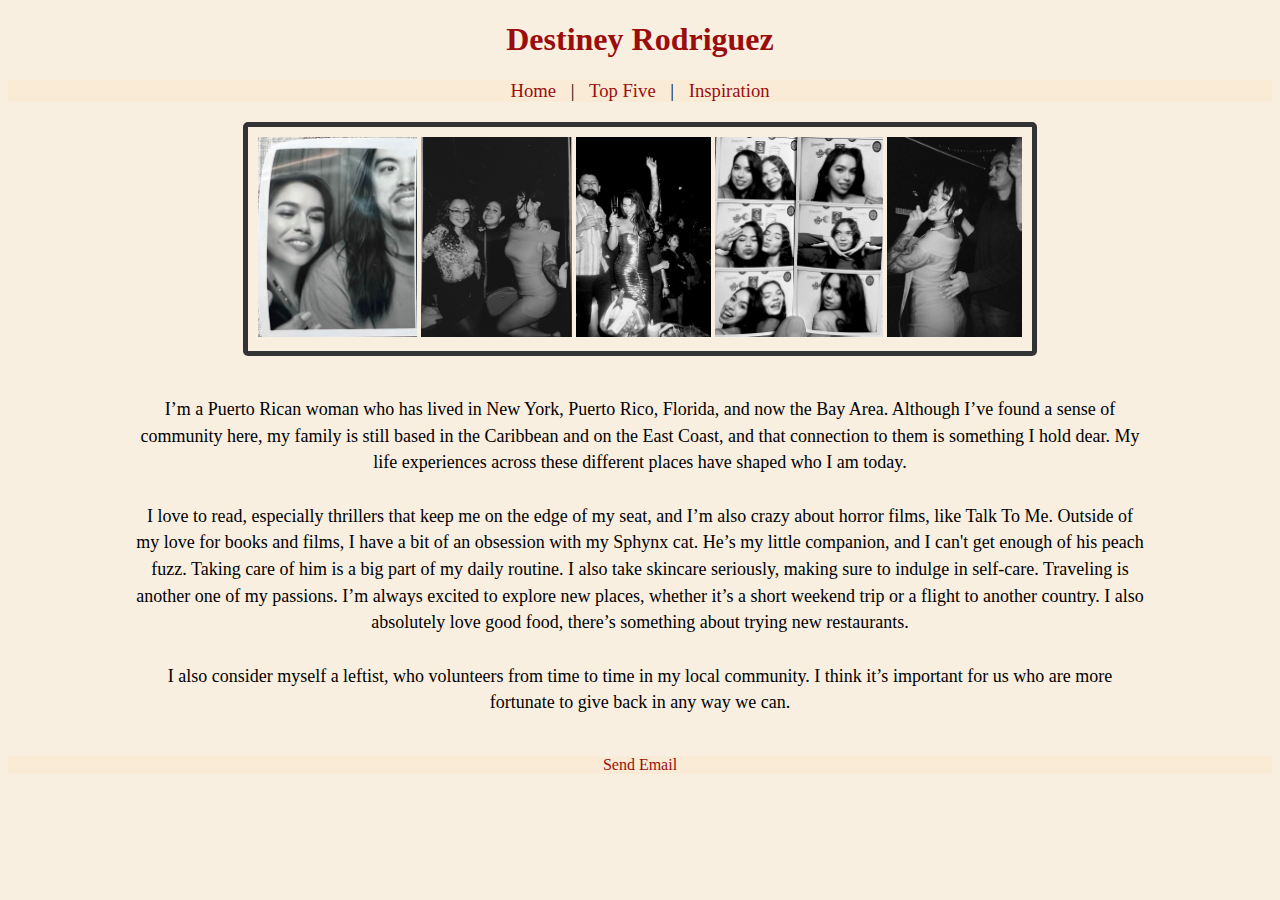
==== index.html @ 133a44c5 "make it juicy" ====
<!DOCTYPE html>
<html lang="en">
    <head>
        <meta charset="UTF-8" />
        <title></title>
        <link rel="stylesheet" href="css/style.css" />
        <link rel="preconnect" href="https://fonts.googleapis.com">
        <link rel="preconnect" href="https://fonts.gstatic.com" crossorigin>
        <link href="https://fonts.googleapis.com/css2?family=Homemade+Apple&family=Josefin+Sans:ital,wght@0,100..700;1,100..700&family=Lato:ital,wght@0,100;0,300;0,400;0,700;0,900;1,100;1,300;1,400;1,700;1,900&family=Mulish:ital,wght@0,200..1000;1,200..1000&family=Spectral:ital,wght@0,200;0,300;0,400;0,500;0,600;0,700;0,800;1,200;1,300;1,400;1,500;1,600;1,700;1,800&display=swap" rel="stylesheet">
    </head>
<body>
    <h1>Destiney Rodriguez</h1>

    <nav>
        <a href="index.html"> Home</a> |
        <a href="topFive.html"> Top Five</a> |
        <a href="inspiration.html"> Inspiration</a> 
    </nav>

    <div class="image-container">
        <img src="img/photobooth_with_matt.jpg" />
        <img src="img/vegas_2025_with_girls.jpg" />
        <img src="img/vegas_2025_film_pic.jpg" />
        <img src="img/photobooth_with_kam.jpg" />
        <img src="img/vegas_2025_with_matt.jpg" />
    
    </div>
    
    <p>
        I’m a Puerto Rican woman who has lived in New York, Puerto Rico, Florida, and now the Bay Area. Although I’ve found a sense of community here, my family is still based in the Caribbean and on the East Coast, and that connection to them is something I hold dear. My life experiences across these different places have shaped who I am today.
       <br>
       <br> I love to read, especially thrillers that keep me on the edge of my seat, and I’m also crazy about horror films, like Talk To Me. Outside of my love for books and films, I have a bit of an obsession with my Sphynx cat. He’s my little companion, and I can't get enough of his peach fuzz. Taking care of him is a big part of my daily routine. I also take skincare seriously, making sure to indulge in self-care.
        Traveling is another one of my passions. I’m always excited to explore new places, whether it’s a short weekend trip or a flight to another country. I also absolutely love good food, there’s something about trying new restaurants.
       <br>
       <br> I also consider myself a leftist, who volunteers from time to time in my local community. I think it’s important for us who are more fortunate to give back in any way we can.
        
    </p>
</body>
<footer>
    <a href = "mailto: abc@example.com">Send Email</a>
</footer>
</html>
---- css/style.css ----
body {
    background-color: rgb(249, 239, 225);
}

nav {
    margin-bottom: 20px;
    font-size: 14pt;
    text-align: center;
    background-color: antiquewhite;

}

a {
    font-family: "Homemade Apple";
    color: rgb(154, 13, 13);
    text-decoration: none;
    margin: 10px;
}

h1 {
    text-align: center;
    font-family: "Homemade Apple";
    color: rgb(154, 13, 13)
}

p {
    margin: 40px auto;
    font-size: 18px;
    line-height: 20pt;
    text-align: center;
    width: 80%
}

footer {
    font-family: "Homemade Apple";
    text-align: center;
    background-color: antiquewhite;
}

img {
    max-height: 200px;    
}

.image-container {
    text-align: center;
    margin: auto;
    width: fit-content;
    padding: 10px;
    border: 5px solid #333; 
    border-radius: 5px; 
}
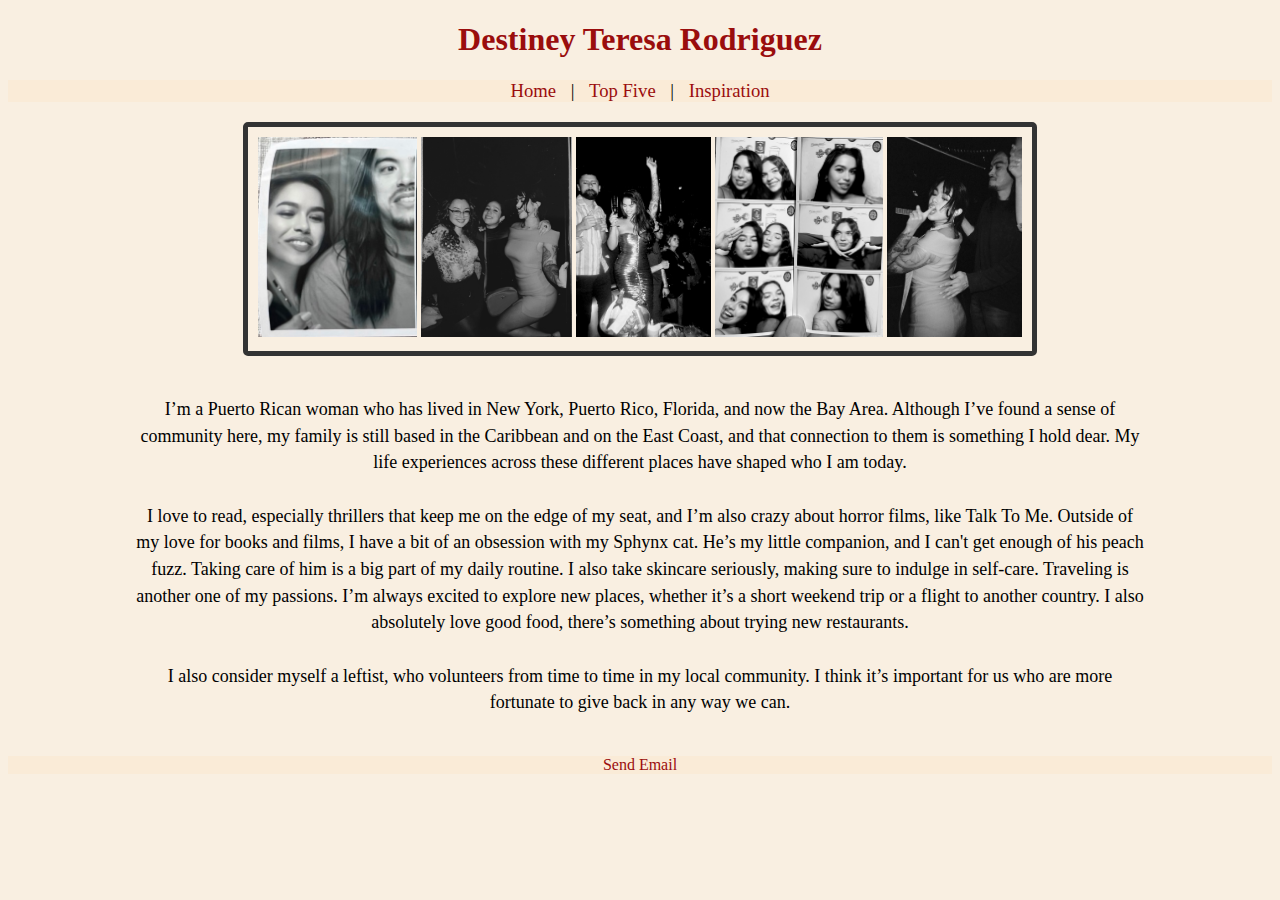
==== commit 5672385e: "name change" ====
--- a/index.html
+++ b/index.html
@@ -9,7 +9,7 @@
         <link href="https://fonts.googleapis.com/css2?family=Homemade+Apple&family=Josefin+Sans:ital,wght@0,100..700;1,100..700&family=Lato:ital,wght@0,100;0,300;0,400;0,700;0,900;1,100;1,300;1,400;1,700;1,900&family=Mulish:ital,wght@0,200..1000;1,200..1000&family=Spectral:ital,wght@0,200;0,300;0,400;0,500;0,600;0,700;0,800;1,200;1,300;1,400;1,500;1,600;1,700;1,800&display=swap" rel="stylesheet">
     </head>
 <body>
-    <h1>Destiney Rodriguez</h1>
+    <h1>Destiney Teresa Rodriguez</h1>
 
     <nav>
         <a href="index.html"> Home</a> |
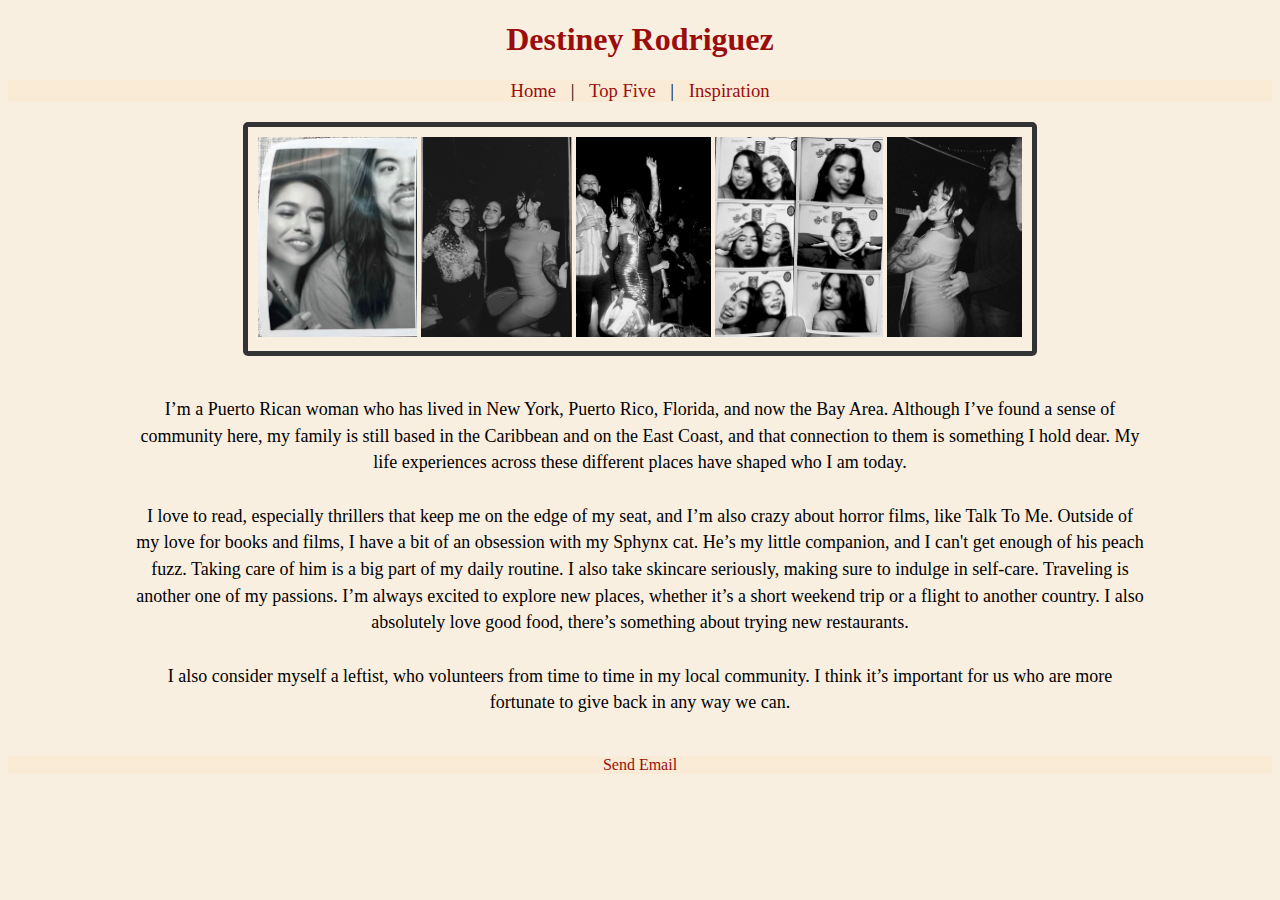
==== commit c1e76833: "revert name change" ====
--- a/index.html
+++ b/index.html
@@ -9,7 +9,7 @@
         <link href="https://fonts.googleapis.com/css2?family=Homemade+Apple&family=Josefin+Sans:ital,wght@0,100..700;1,100..700&family=Lato:ital,wght@0,100;0,300;0,400;0,700;0,900;1,100;1,300;1,400;1,700;1,900&family=Mulish:ital,wght@0,200..1000;1,200..1000&family=Spectral:ital,wght@0,200;0,300;0,400;0,500;0,600;0,700;0,800;1,200;1,300;1,400;1,500;1,600;1,700;1,800&display=swap" rel="stylesheet">
     </head>
 <body>
-    <h1>Destiney Teresa Rodriguez</h1>
+    <h1>Destiney Rodriguez</h1>
 
     <nav>
         <a href="index.html"> Home</a> |
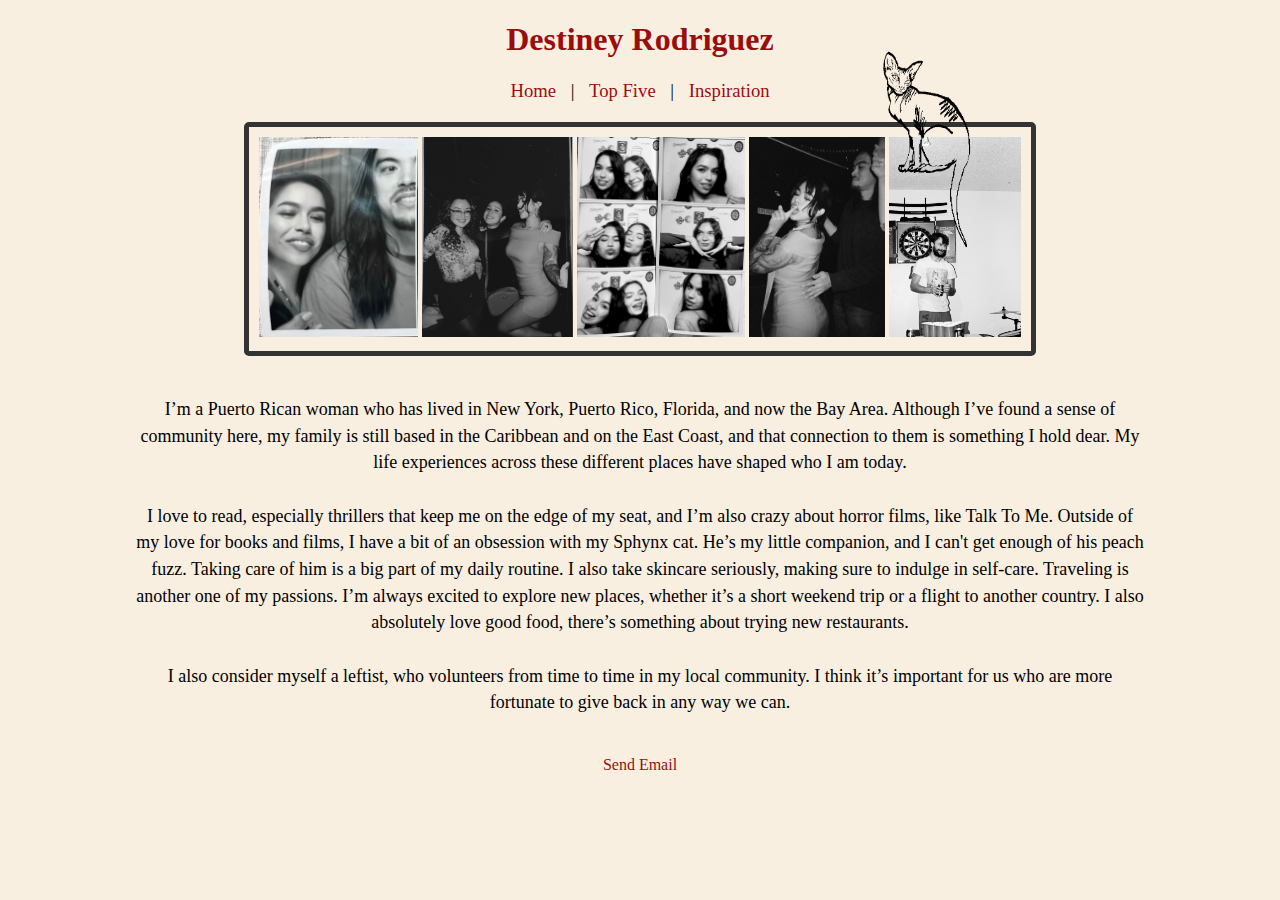
==== commit 8e0c814e: "add gif" ====
--- a/index.html
+++ b/index.html
@@ -16,14 +16,16 @@
         <a href="topFive.html"> Top Five</a> |
         <a href="inspiration.html"> Inspiration</a> 
     </nav>
-
+    <div class="sphynx-container">
+        <img class="sphynx" src="./img/sphynx.gif">
+    </div>
     <div class="image-container">
         <img src="img/photobooth_with_matt.jpg" />
         <img src="img/vegas_2025_with_girls.jpg" />
-        <img src="img/vegas_2025_film_pic.jpg" />
+        <!-- <img src="img/vegas_2025_film_pic.jpg" /> -->
         <img src="img/photobooth_with_kam.jpg" />
         <img src="img/vegas_2025_with_matt.jpg" />
-    
+        <img src="img/billy.png" />
     </div>
     
     <p>
--- a/css/style.css
+++ b/css/style.css
@@ -6,7 +6,7 @@
     margin-bottom: 20px;
     font-size: 14pt;
     text-align: center;
-    background-color: antiquewhite;
+    /* background-color: antiquewhite; */
 
 }
 
@@ -34,11 +34,10 @@
 footer {
     font-family: "Homemade Apple";
     text-align: center;
-    background-color: antiquewhite;
 }
 
-img {
-    max-height: 200px;    
+.image-container>img {
+    max-height: 200px;   
 }
 
 .image-container {
@@ -49,3 +48,16 @@
     border: 5px solid #333; 
     border-radius: 5px; 
 }
+
+.sphynx-container {
+    position: absolute;
+    text-align: center;
+    width: 100%;
+    left: 300px;
+    top: 50px;
+    pointer-events: none;
+}
+
+.sphynx {
+    max-height: 200px;   
+}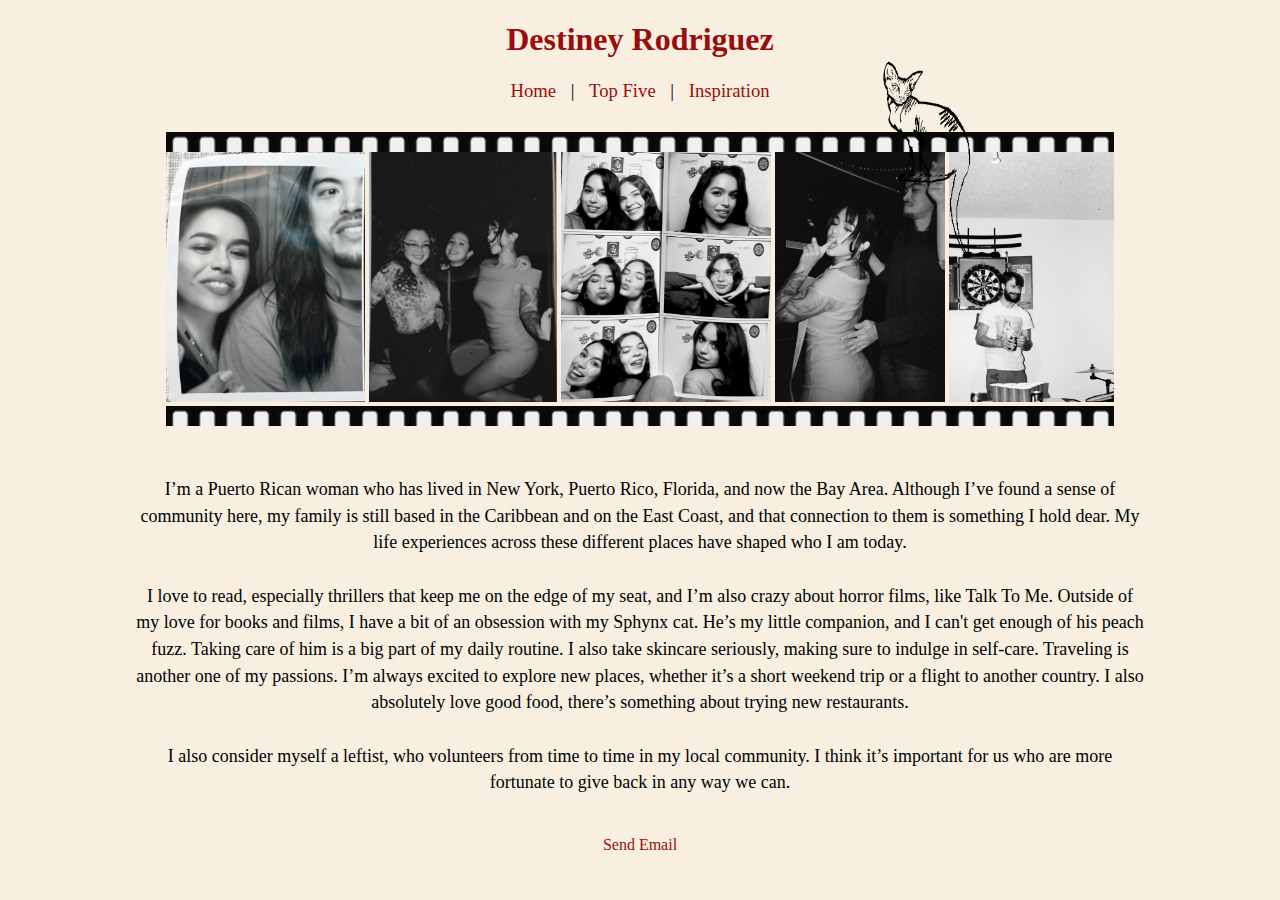
==== commit ca8c9e60: "add film border" ====
--- a/index.html
+++ b/index.html
@@ -10,24 +10,24 @@
     </head>
 <body>
     <h1>Destiney Rodriguez</h1>
-
     <nav>
         <a href="index.html"> Home</a> |
         <a href="topFive.html"> Top Five</a> |
         <a href="inspiration.html"> Inspiration</a> 
     </nav>
     <div class="sphynx-container">
-        <img class="sphynx" src="./img/sphynx.gif">
+        <img alt="animated image of a sphynx cat wagging its tail" class="sphynx" src="./img/sphynx.gif">
     </div>
     <div class="image-container">
-        <img src="img/photobooth_with_matt.jpg" />
-        <img src="img/vegas_2025_with_girls.jpg" />
-        <!-- <img src="img/vegas_2025_film_pic.jpg" /> -->
-        <img src="img/photobooth_with_kam.jpg" />
-        <img src="img/vegas_2025_with_matt.jpg" />
-        <img src="img/billy.png" />
+        <div class="film"></div>
+        <img alt="black and white photograph of myself and my partner" src="img/photobooth_with_matt.jpg" />
+        <img alt="black and white photograph of myself and the girls" src="img/vegas_2025_with_girls.jpg" />
+        <img alt="black and white photographs of myself and my friend" src="img/photobooth_with_kam.jpg" />
+        <img alt="black and white photograph of myself and my partner" src="img/vegas_2025_with_matt.jpg" />
+        <img alt="black and white photograph of my friend billy" src="img/billy.png" />
+        <div class="film"></div>
+
     </div>
-    
     <p>
         I’m a Puerto Rican woman who has lived in New York, Puerto Rico, Florida, and now the Bay Area. Although I’ve found a sense of community here, my family is still based in the Caribbean and on the East Coast, and that connection to them is something I hold dear. My life experiences across these different places have shaped who I am today.
        <br>
--- a/css/style.css
+++ b/css/style.css
@@ -37,7 +37,7 @@
 }
 
 .image-container>img {
-    max-height: 200px;   
+    max-height: 250px;   
 }
 
 .image-container {
@@ -45,8 +45,14 @@
     margin: auto;
     width: fit-content;
     padding: 10px;
-    border: 5px solid #333; 
-    border-radius: 5px; 
+}
+
+.film {
+    display: block;
+    padding: 10px;
+    background-size: 20%;
+    background-repeat: repeat-x;
+    background-image: url("/img/film.png");
 }
 
 .sphynx-container {
@@ -54,7 +60,7 @@
     text-align: center;
     width: 100%;
     left: 300px;
-    top: 50px;
+    top: 60px;
     pointer-events: none;
 }
 
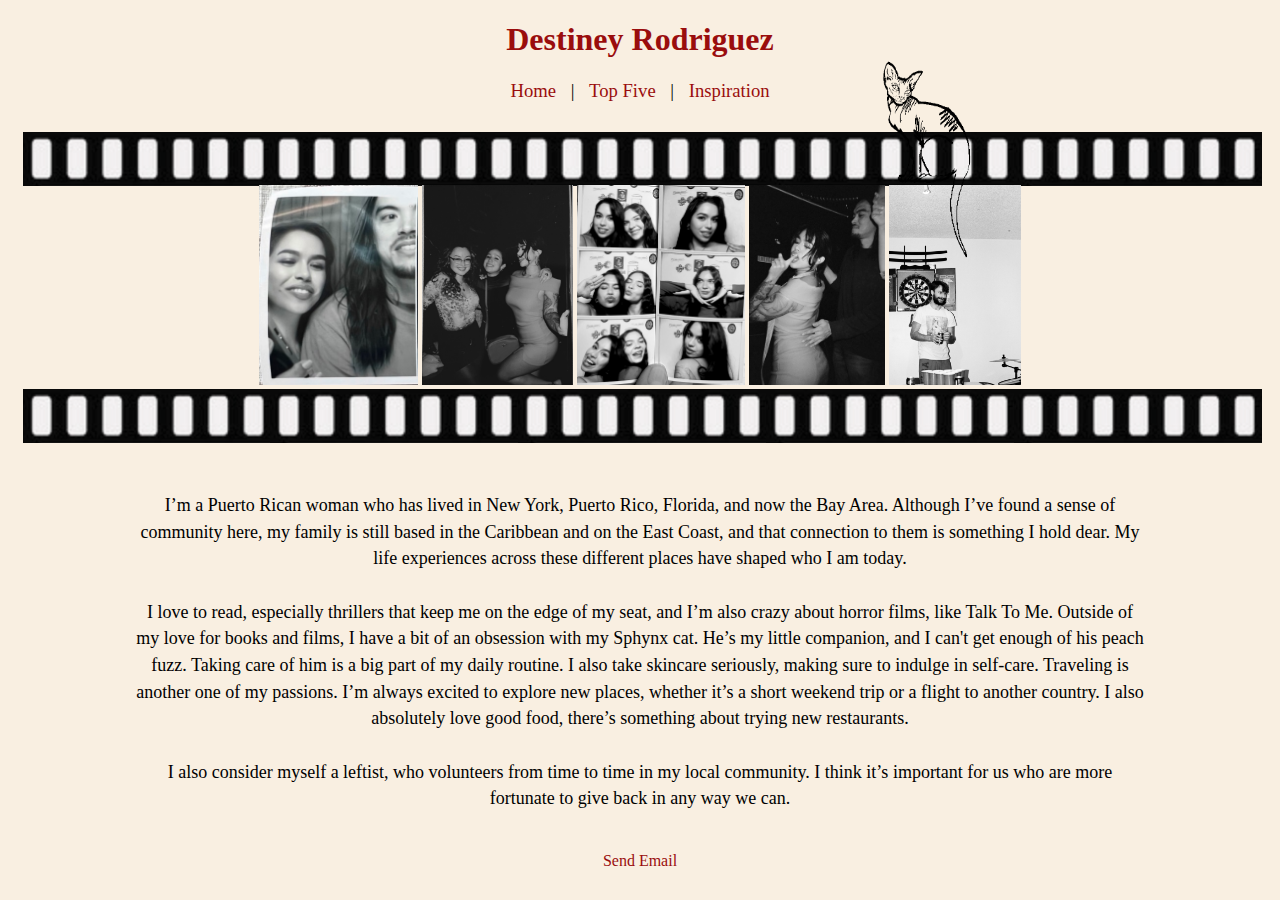
==== commit bf556111: "adjust film border" ====
--- a/index.html
+++ b/index.html
@@ -19,15 +19,29 @@
         <img alt="animated image of a sphynx cat wagging its tail" class="sphynx" src="./img/sphynx.gif">
     </div>
     <div class="image-container">
-        <div class="film"></div>
-        <img alt="black and white photograph of myself and my partner" src="img/photobooth_with_matt.jpg" />
-        <img alt="black and white photograph of myself and the girls" src="img/vegas_2025_with_girls.jpg" />
-        <img alt="black and white photographs of myself and my friend" src="img/photobooth_with_kam.jpg" />
-        <img alt="black and white photograph of myself and my partner" src="img/vegas_2025_with_matt.jpg" />
-        <img alt="black and white photograph of my friend billy" src="img/billy.png" />
-        <div class="film"></div>
-
+        <div class="film-container">
+            <img class="film" src="img/film.png"/>
+            <img class="film" src="img/film.png"/>
+            <img class="film" src="img/film.png"/>
+            <img class="film" src="img/film.png"/>
+            <img class="film" src="img/film.png"/>
+        </div>
+        <div class="main-photos">
+            <img alt="black and white photograph of myself and my partner" src="img/photobooth_with_matt.jpg" />
+            <img alt="black and white photograph of myself and the girls" src="img/vegas_2025_with_girls.jpg" />
+            <img alt="black and white photographs of myself and my friend in a photobooth" src="img/photobooth_with_kam.jpg" />
+            <img alt="black and white photograph of myself and my partner in vegas" src="img/vegas_2025_with_matt.jpg" />
+            <img alt="black and white photograph of my friend billy" src="img/billy.png" />
+        </div>
+        <div class="film-container">
+            <img class="film" src="img/film.png"/>
+            <img class="film" src="img/film.png"/>
+            <img class="film" src="img/film.png"/>
+            <img class="film" src="img/film.png"/>
+            <img class="film" src="img/film.png"/>
+        </div>
     </div>
+    
     <p>
         I’m a Puerto Rican woman who has lived in New York, Puerto Rico, Florida, and now the Bay Area. Although I’ve found a sense of community here, my family is still based in the Caribbean and on the East Coast, and that connection to them is something I hold dear. My life experiences across these different places have shaped who I am today.
        <br>
--- a/css/style.css
+++ b/css/style.css
@@ -36,8 +36,8 @@
     text-align: center;
 }
 
-.image-container>img {
-    max-height: 250px;   
+.main-photos>img {
+    max-height: 200px;   
 }
 
 .image-container {
@@ -48,11 +48,9 @@
 }
 
 .film {
-    display: block;
-    padding: 10px;
-    background-size: 20%;
-    background-repeat: repeat-x;
-    background-image: url("/img/film.png");
+    display: inline;
+    margin: 0 -5px -5px 0;
+    width: 20%
 }
 
 .sphynx-container {
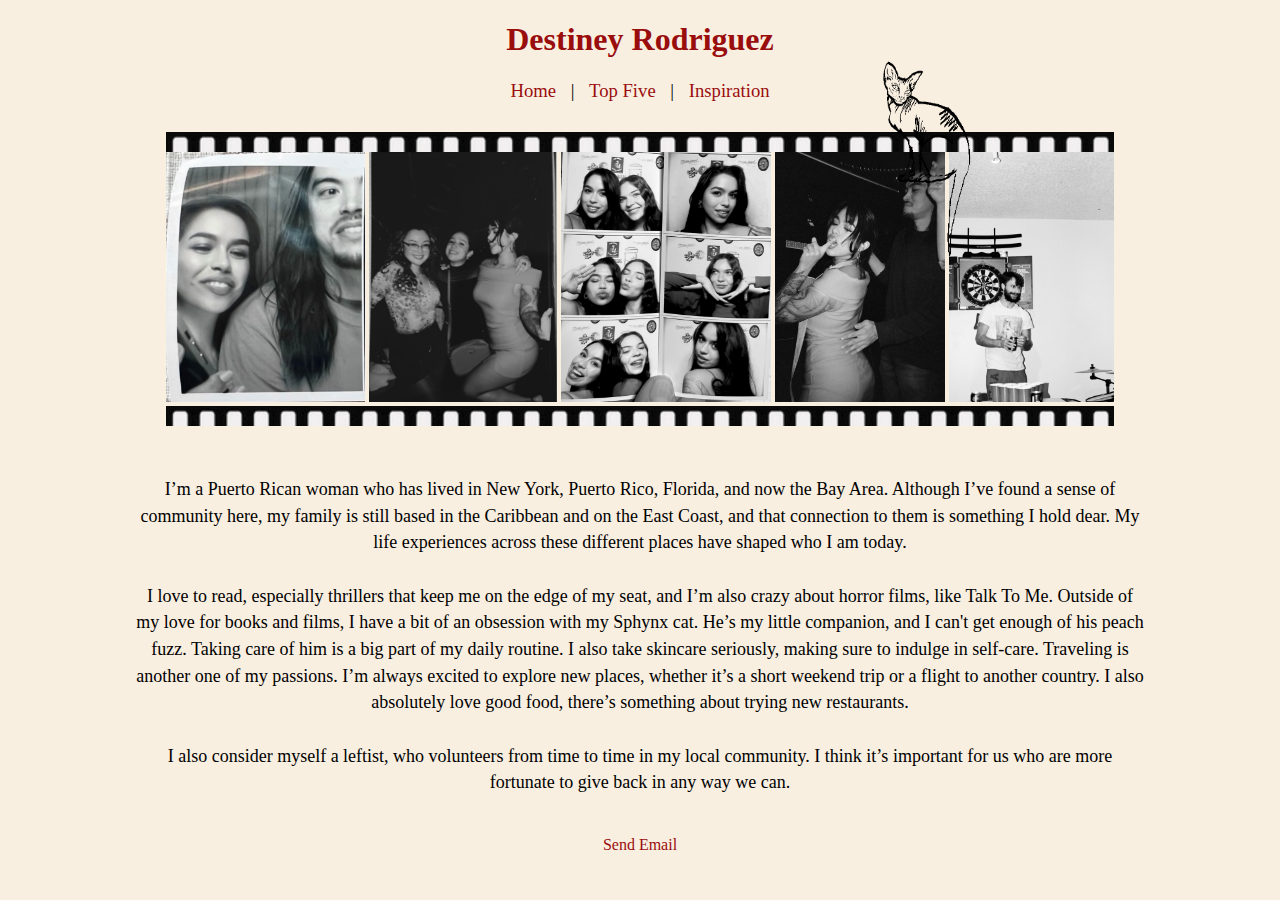
==== commit cf8b6629: "revert film border" ====
--- a/index.html
+++ b/index.html
@@ -19,29 +19,14 @@
         <img alt="animated image of a sphynx cat wagging its tail" class="sphynx" src="./img/sphynx.gif">
     </div>
     <div class="image-container">
-        <div class="film-container">
-            <img class="film" src="img/film.png"/>
-            <img class="film" src="img/film.png"/>
-            <img class="film" src="img/film.png"/>
-            <img class="film" src="img/film.png"/>
-            <img class="film" src="img/film.png"/>
-        </div>
-        <div class="main-photos">
-            <img alt="black and white photograph of myself and my partner" src="img/photobooth_with_matt.jpg" />
-            <img alt="black and white photograph of myself and the girls" src="img/vegas_2025_with_girls.jpg" />
-            <img alt="black and white photographs of myself and my friend in a photobooth" src="img/photobooth_with_kam.jpg" />
-            <img alt="black and white photograph of myself and my partner in vegas" src="img/vegas_2025_with_matt.jpg" />
-            <img alt="black and white photograph of my friend billy" src="img/billy.png" />
-        </div>
-        <div class="film-container">
-            <img class="film" src="img/film.png"/>
-            <img class="film" src="img/film.png"/>
-            <img class="film" src="img/film.png"/>
-            <img class="film" src="img/film.png"/>
-            <img class="film" src="img/film.png"/>
-        </div>
+        <div class="film"></div>
+        <img alt="black and white photograph of myself and my partner" src="img/photobooth_with_matt.jpg" />
+        <img alt="black and white photograph of myself and the girls" src="img/vegas_2025_with_girls.jpg" />
+        <img alt="black and white photographs of myself and my friend in a photobooth" src="img/photobooth_with_kam.jpg" />
+        <img alt="black and white photograph of myself and my partner in vegas" src="img/vegas_2025_with_matt.jpg" />
+        <img alt="black and white photograph of my friend billy" src="img/billy.png" />
+        <div class="film"></div>
     </div>
-    
     <p>
         I’m a Puerto Rican woman who has lived in New York, Puerto Rico, Florida, and now the Bay Area. Although I’ve found a sense of community here, my family is still based in the Caribbean and on the East Coast, and that connection to them is something I hold dear. My life experiences across these different places have shaped who I am today.
        <br>
--- a/css/style.css
+++ b/css/style.css
@@ -36,8 +36,8 @@
     text-align: center;
 }
 
-.main-photos>img {
-    max-height: 200px;   
+.image-container>img {
+    max-height: 250px;   
 }
 
 .image-container {
@@ -48,9 +48,11 @@
 }
 
 .film {
-    display: inline;
-    margin: 0 -5px -5px 0;
-    width: 20%
+    display: block;
+    padding: 10px;
+    background-size: 20%;
+    background-repeat: repeat-x;
+    background-image: url("../img/film.png");
 }
 
 .sphynx-container {
